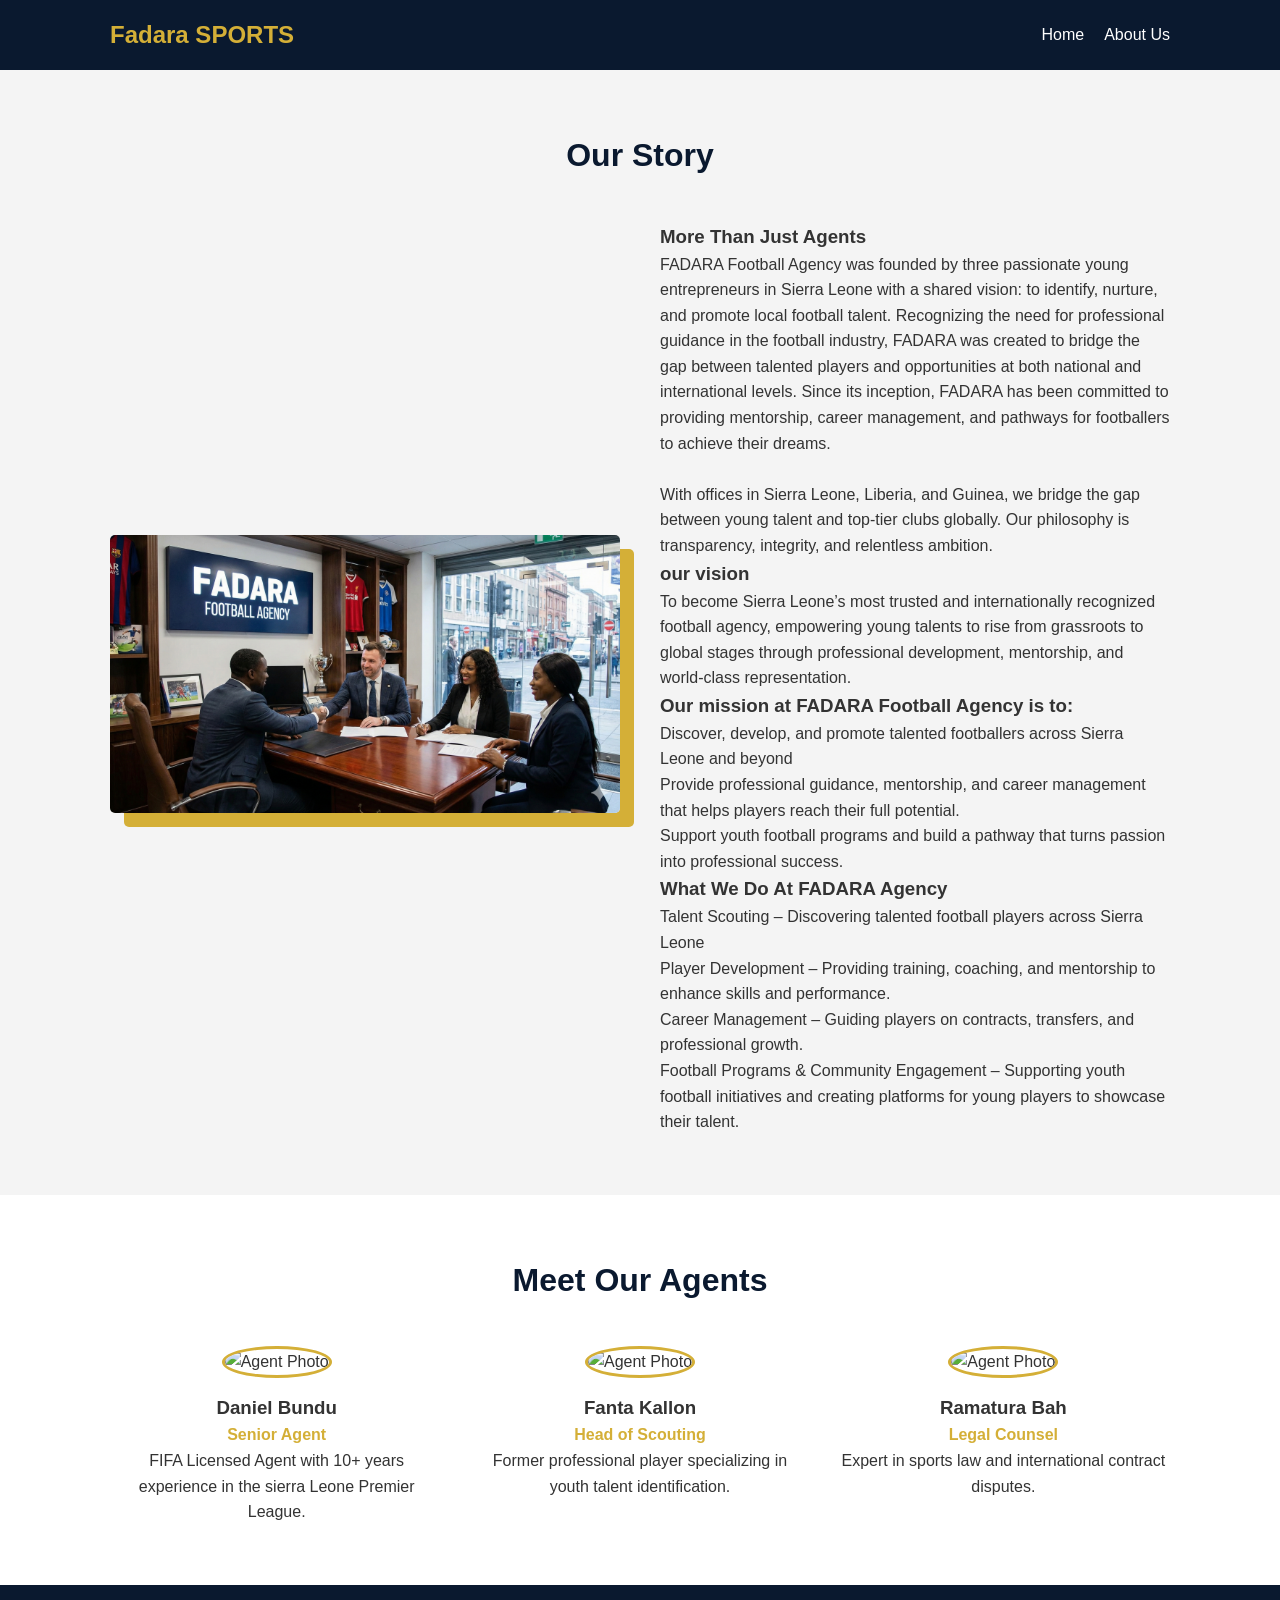
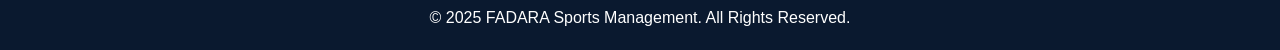
==== about.html @ 785eb3e1 "Add files via upload" ====
<!DOCTYPE html>
<html lang="en">
<head>
    <meta charset="UTF-8">
    <meta name="viewport" content="width=device-width, initial-scale=1.0">
    <title>About Us Fadara football agencyS Sports Management</title>
    <link rel="stylesheet" href="style.css">
</head>
<body>
    <header>
        <div class="container">
            <div class="logo">Fadara SPORTS</div>
            <nav>
                <ul class="nav-links">
                    <li><a href="index.html">Home</a></li>
                    <li><a href="about.html">About Us</a></li>
                </ul>
            </nav>
        </div>
    </header>

    <section id="about">
        <h2 class="section-title">Our Story</h2>
        <div class="about-split">
            <div class="about-img">
                <img src="image.png" alt="Football Stadium">
            </div>
            <div class="about-text">
                <h3>More Than Just Agents</h3>
                <p>FADARA Football Agency was founded by three passionate young entrepreneurs in Sierra Leone with a shared vision: to identify, nurture, and promote local football talent. Recognizing the need for professional guidance in the football industry, FADARA was created to bridge the gap between talented players and opportunities at both national and international levels. Since its inception, FADARA has been committed to providing mentorship, career management, and pathways for footballers to achieve their dreams.</p>
                <br>
                <p>With offices in Sierra Leone, Liberia, and Guinea, we bridge the gap between young talent and top-tier clubs globally. Our philosophy is transparency, integrity, and relentless ambition.</p>
                <h3>our vision</h3>
                <p>To become Sierra Leone’s most trusted and internationally recognized football agency, empowering young talents to rise from grassroots to global stages through professional development, mentorship, and world-class representation.</p>
                <h3>Our mission at FADARA Football Agency is to:</h3> 
                <ul>
                    <li>Discover, develop, and promote talented footballers across Sierra Leone and beyond</li>
                    <li>Provide professional guidance, mentorship, and career management that helps players reach their full potential.</li>
                    <li>Support youth football programs and build a pathway that turns passion into professional success.</li>

                </ul>
                <h3>What We Do At FADARA Agency</h3>
                <ul>
                    <li>Talent Scouting – Discovering talented football players across Sierra Leone</li>
                    <li>Player Development – Providing training, coaching, and mentorship to enhance skills and performance.</li>
                    <li>Career Management – Guiding players on contracts, transfers, and professional growth.</li>
                    <li>Football Programs & Community Engagement – Supporting youth football initiatives and creating platforms for young players to showcase their talent.</li>
                </ul>
            </div>
        </div>
    </section>
    <section id="team" style="background-color: white;">
        <h2 class="section-title">Meet Our Agents</h2>
        <div class="team-grid">
            <div class="team-member">
                <img src="img/DANNY.jpg" alt="Agent Photo">
                <h3>Daniel Bundu</h3>
                <p style="color: var(--accent-color); font-weight: bold;">Senior Agent</p>
                <p>FIFA Licensed Agent with 10+ years experience in the sierra Leone Premier League.</p>
            </div>
            <div class="team-member">
                <img src="img/Fanta.jpg" alt="Agent Photo">
                <h3>Fanta Kallon</h3>
                <p style="color: var(--accent-color); font-weight: bold;">Head of Scouting</p>
                <p>Former professional player specializing in youth talent identification.</p>
            </div>
            <div class="team-member">
                <img src="img/Rama.jpg" alt="Agent Photo">
                <h3>Ramatura Bah</h3>
                <p style="color: var(--accent-color); font-weight: bold;">Legal Counsel</p>
                <p>Expert in sports law and international contract disputes.</p>
            </div>
        </div>
    </section>

    <footer>
        <p>&copy; 2025 FADARA Sports Management. All Rights Reserved.</p>
    </footer>

</body>
</html>
---- style.css ----
/* --- RESET & BASICS --- */
* {
    margin: 0;
    padding: 0;
    box-sizing: border-box;
}

body {
    font-family: 'Segoe UI', Tahoma, Geneva, Verdana, sans-serif;
    line-height: 1.6;
    color: #333;
    background-color: #f4f4f4;
}

a {
    text-decoration: none;
    color: inherit;
}

ul {
    list-style: none;
}

/* --- VARIABLES --- */
:root {
    --primary-color: #0a192f; /* Deep Navy */
    --accent-color: #d4af37; /* Gold */
    --text-light: #ffffff;
    --text-dark: #333333;
}

/* --- NAVIGATION --- */
header {
    background: var(--primary-color);
    color: var(--text-light);
    padding: 1rem 0;
    position: sticky;
    top: 0;
    z-index: 1000;
}

.container {
    max-width: 1100px;
    margin: 0 auto;
    padding: 0 20px;
    display: flex;
    justify-content: space-between;
    align-items: center;
}

.logo {
    font-size: 1.5rem;
    font-weight: bold;
    color: var(--accent-color);
}

.nav-links {
    display: flex;
}

.nav-links li {
    margin-left: 20px;
}

.nav-links a:hover {
    color: var(--accent-color);
    transition: 0.3s;
}

/* --- HERO SECTION --- */
.hero {
    height: 80vh;
    background: linear-gradient(rgba(10, 25, 47, 0.8), rgba(10, 25, 47, 0.8)), url('https://images.unsplash.com/photo-1508098682722-e99c43a406b2?auto=format&fit=crop&w=1920&q=80');
    background-size: cover;
    background-position: center;
    display: flex;
    justify-content: center;
    align-items: center;
    text-align: center;
    color: var(--text-light);
}

.hero-content h1 {
    font-size: 3.5rem;
    margin-bottom: 1rem;
}

.hero-content span {
    color: var(--accent-color);
}

.btn {
    display: inline-block;
    background: var(--accent-color);
    color: var(--primary-color);
    padding: 10px 30px;
    border-radius: 5px;
    margin-top: 20px;
    font-weight: bold;
    transition: 0.3s;
}

.btn:hover {
    background: #fff;
}

/* --- SECTIONS GENERAL --- */
section {
    padding: 60px 0;
}

.section-title {
    text-align: center;
    margin-bottom: 40px;
    font-size: 2rem;
    color: var(--primary-color);
}

/* --- SERVICES GRID --- */
.grid-3 {
    display: grid;
    grid-template-columns: repeat(auto-fit, minmax(250px, 1fr));
    gap: 20px;
    max-width: 1100px;
    margin: 0 auto;
    padding: 0 20px;
}

.card {
    background: white;
    padding: 20px;
    border-radius: 8px;
    box-shadow: 0 4px 6px rgba(0,0,0,0.1);
    text-align: center;
}

.card h3 {
    margin-bottom: 15px;
    color: var(--primary-color);
}

/* --- ABOUT PAGE SPECIFIC --- */
.about-split {
    display: flex;
    align-items: center;
    gap: 40px;
    max-width: 1100px;
    margin: 0 auto;
    padding: 0 20px;
    flex-wrap: wrap;
}

.about-img, .about-text {
    flex: 1;
}

.about-img img {
    width: 100%;
    border-radius: 5px;
    box-shadow: 14px 14px 0px var(--accent-color);
}

.team-grid {
    display: grid;
    grid-template-columns: repeat(auto-fit, minmax(200px, 1fr));
    gap: 30px;
    max-width: 1100px;
    margin: 0 auto;
    padding: 0 20px;
}

.team-member {
    text-align: center;
}

.team-member img {
    width: 150px;
    height: 200px;
    border-radius: 80%;
    object-fit: cover;
    margin-bottom: 15px;
    border: 3px solid var(--accent-color);
}

/* --- FOOTER --- */
footer {
    background: var(--primary-color);
    color: var(--text-light);
    text-align: center;
    padding: 20px;
    margin-top: auto;
}
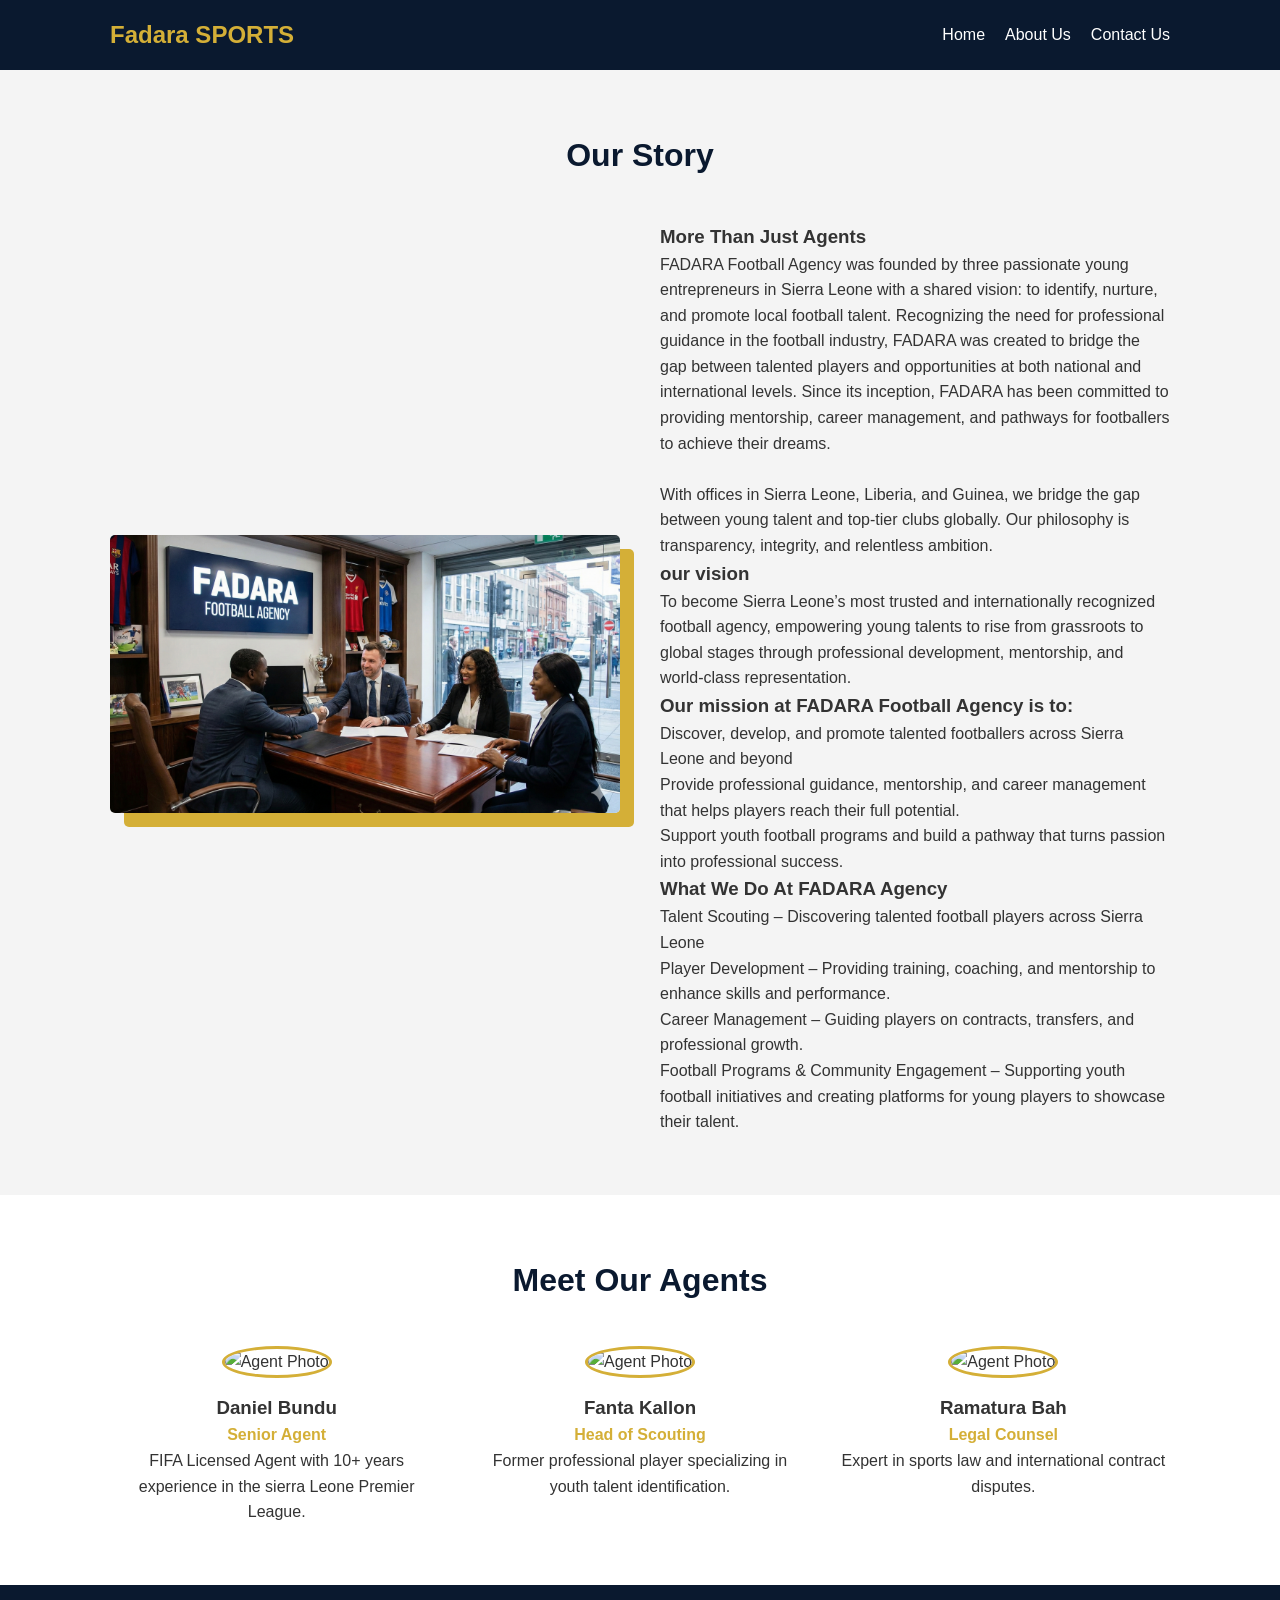
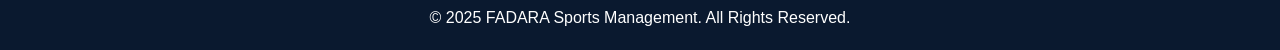
==== commit 825920c1: "Add Contact Us page and fix empty index.html Co-Authored-By: Claude Sonnet 5.5 <noreply@anthropic.co" ====
--- a/about.html
+++ b/about.html
@@ -1,81 +1,82 @@
-<!DOCTYPE html>
-<html lang="en">
-<head>
-    <meta charset="UTF-8">
-    <meta name="viewport" content="width=device-width, initial-scale=1.0">
-    <title>About Us Fadara football agencyS Sports Management</title>
-    <link rel="stylesheet" href="style.css">
-</head>
-<body>
-    <header>
-        <div class="container">
-            <div class="logo">Fadara SPORTS</div>
-            <nav>
-                <ul class="nav-links">
-                    <li><a href="index.html">Home</a></li>
-                    <li><a href="about.html">About Us</a></li>
-                </ul>
-            </nav>
-        </div>
-    </header>
-
-    <section id="about">
-        <h2 class="section-title">Our Story</h2>
-        <div class="about-split">
-            <div class="about-img">
-                <img src="image.png" alt="Football Stadium">
-            </div>
-            <div class="about-text">
-                <h3>More Than Just Agents</h3>
-                <p>FADARA Football Agency was founded by three passionate young entrepreneurs in Sierra Leone with a shared vision: to identify, nurture, and promote local football talent. Recognizing the need for professional guidance in the football industry, FADARA was created to bridge the gap between talented players and opportunities at both national and international levels. Since its inception, FADARA has been committed to providing mentorship, career management, and pathways for footballers to achieve their dreams.</p>
-                <br>
-                <p>With offices in Sierra Leone, Liberia, and Guinea, we bridge the gap between young talent and top-tier clubs globally. Our philosophy is transparency, integrity, and relentless ambition.</p>
-                <h3>our vision</h3>
-                <p>To become Sierra Leone’s most trusted and internationally recognized football agency, empowering young talents to rise from grassroots to global stages through professional development, mentorship, and world-class representation.</p>
-                <h3>Our mission at FADARA Football Agency is to:</h3> 
-                <ul>
-                    <li>Discover, develop, and promote talented footballers across Sierra Leone and beyond</li>
-                    <li>Provide professional guidance, mentorship, and career management that helps players reach their full potential.</li>
-                    <li>Support youth football programs and build a pathway that turns passion into professional success.</li>
-
-                </ul>
-                <h3>What We Do At FADARA Agency</h3>
-                <ul>
-                    <li>Talent Scouting – Discovering talented football players across Sierra Leone</li>
-                    <li>Player Development – Providing training, coaching, and mentorship to enhance skills and performance.</li>
-                    <li>Career Management – Guiding players on contracts, transfers, and professional growth.</li>
-                    <li>Football Programs & Community Engagement – Supporting youth football initiatives and creating platforms for young players to showcase their talent.</li>
-                </ul>
-            </div>
-        </div>
-    </section>
-    <section id="team" style="background-color: white;">
-        <h2 class="section-title">Meet Our Agents</h2>
-        <div class="team-grid">
-            <div class="team-member">
-                <img src="img/DANNY.jpg" alt="Agent Photo">
-                <h3>Daniel Bundu</h3>
-                <p style="color: var(--accent-color); font-weight: bold;">Senior Agent</p>
-                <p>FIFA Licensed Agent with 10+ years experience in the sierra Leone Premier League.</p>
-            </div>
-            <div class="team-member">
-                <img src="img/Fanta.jpg" alt="Agent Photo">
-                <h3>Fanta Kallon</h3>
-                <p style="color: var(--accent-color); font-weight: bold;">Head of Scouting</p>
-                <p>Former professional player specializing in youth talent identification.</p>
-            </div>
-            <div class="team-member">
-                <img src="img/Rama.jpg" alt="Agent Photo">
-                <h3>Ramatura Bah</h3>
-                <p style="color: var(--accent-color); font-weight: bold;">Legal Counsel</p>
-                <p>Expert in sports law and international contract disputes.</p>
-            </div>
-        </div>
-    </section>
-
-    <footer>
-        <p>&copy; 2025 FADARA Sports Management. All Rights Reserved.</p>
-    </footer>
-
-</body>
+<!DOCTYPE html>
+<html lang="en">
+<head>
+    <meta charset="UTF-8">
+    <meta name="viewport" content="width=device-width, initial-scale=1.0">
+    <title>About Us Fadara football agencyS Sports Management</title>
+    <link rel="stylesheet" href="style.css">
+</head>
+<body>
+    <header>
+        <div class="container">
+            <div class="logo">Fadara SPORTS</div>
+            <nav>
+                <ul class="nav-links">
+                    <li><a href="index.html">Home</a></li>
+                    <li><a href="about.html">About Us</a></li>
+                    <li><a href="contact.html">Contact Us</a></li>
+                </ul>
+            </nav>
+        </div>
+    </header>
+
+    <section id="about">
+        <h2 class="section-title">Our Story</h2>
+        <div class="about-split">
+            <div class="about-img">
+                <img src="image.png" alt="Football Stadium">
+            </div>
+            <div class="about-text">
+                <h3>More Than Just Agents</h3>
+                <p>FADARA Football Agency was founded by three passionate young entrepreneurs in Sierra Leone with a shared vision: to identify, nurture, and promote local football talent. Recognizing the need for professional guidance in the football industry, FADARA was created to bridge the gap between talented players and opportunities at both national and international levels. Since its inception, FADARA has been committed to providing mentorship, career management, and pathways for footballers to achieve their dreams.</p>
+                <br>
+                <p>With offices in Sierra Leone, Liberia, and Guinea, we bridge the gap between young talent and top-tier clubs globally. Our philosophy is transparency, integrity, and relentless ambition.</p>
+                <h3>our vision</h3>
+                <p>To become Sierra Leone’s most trusted and internationally recognized football agency, empowering young talents to rise from grassroots to global stages through professional development, mentorship, and world-class representation.</p>
+                <h3>Our mission at FADARA Football Agency is to:</h3> 
+                <ul>
+                    <li>Discover, develop, and promote talented footballers across Sierra Leone and beyond</li>
+                    <li>Provide professional guidance, mentorship, and career management that helps players reach their full potential.</li>
+                    <li>Support youth football programs and build a pathway that turns passion into professional success.</li>
+
+                </ul>
+                <h3>What We Do At FADARA Agency</h3>
+                <ul>
+                    <li>Talent Scouting – Discovering talented football players across Sierra Leone</li>
+                    <li>Player Development – Providing training, coaching, and mentorship to enhance skills and performance.</li>
+                    <li>Career Management – Guiding players on contracts, transfers, and professional growth.</li>
+                    <li>Football Programs & Community Engagement – Supporting youth football initiatives and creating platforms for young players to showcase their talent.</li>
+                </ul>
+            </div>
+        </div>
+    </section>
+    <section id="team" style="background-color: white;">
+        <h2 class="section-title">Meet Our Agents</h2>
+        <div class="team-grid">
+            <div class="team-member">
+                <img src="img/DANNY.jpg" alt="Agent Photo">
+                <h3>Daniel Bundu</h3>
+                <p style="color: var(--accent-color); font-weight: bold;">Senior Agent</p>
+                <p>FIFA Licensed Agent with 10+ years experience in the sierra Leone Premier League.</p>
+            </div>
+            <div class="team-member">
+                <img src="img/Fanta.jpg" alt="Agent Photo">
+                <h3>Fanta Kallon</h3>
+                <p style="color: var(--accent-color); font-weight: bold;">Head of Scouting</p>
+                <p>Former professional player specializing in youth talent identification.</p>
+            </div>
+            <div class="team-member">
+                <img src="img/Rama.jpg" alt="Agent Photo">
+                <h3>Ramatura Bah</h3>
+                <p style="color: var(--accent-color); font-weight: bold;">Legal Counsel</p>
+                <p>Expert in sports law and international contract disputes.</p>
+            </div>
+        </div>
+    </section>
+
+    <footer>
+        <p>&copy; 2025 FADARA Sports Management. All Rights Reserved.</p>
+    </footer>
+
+</body>
 </html>
--- a/style.css
+++ b/style.css
@@ -189,4 +189,43 @@
     text-align: center;
     padding: 20px;
     margin-top: auto;
-}+}
+
+/* --- CONTACT PAGE --- */
+.contact-wrap {
+    display: flex;
+    gap: 40px;
+    max-width: 1100px;
+    margin: 0 auto;
+    padding: 0 20px;
+    flex-wrap: wrap;
+}
+
+.contact-info, .contact-form {
+    flex: 1;
+    min-width: 280px;
+}
+
+.contact-info h3 {
+    margin-bottom: 10px;
+    color: var(--primary-color);
+}
+
+.contact-form {
+    display: flex;
+    flex-direction: column;
+    gap: 8px;
+}
+
+.contact-form input, .contact-form textarea {
+    padding: 10px;
+    border: 1px solid #ccc;
+    border-radius: 5px;
+    font: inherit;
+}
+
+.contact-form .btn {
+    border: none;
+    cursor: pointer;
+    align-self: flex-start;
+}
